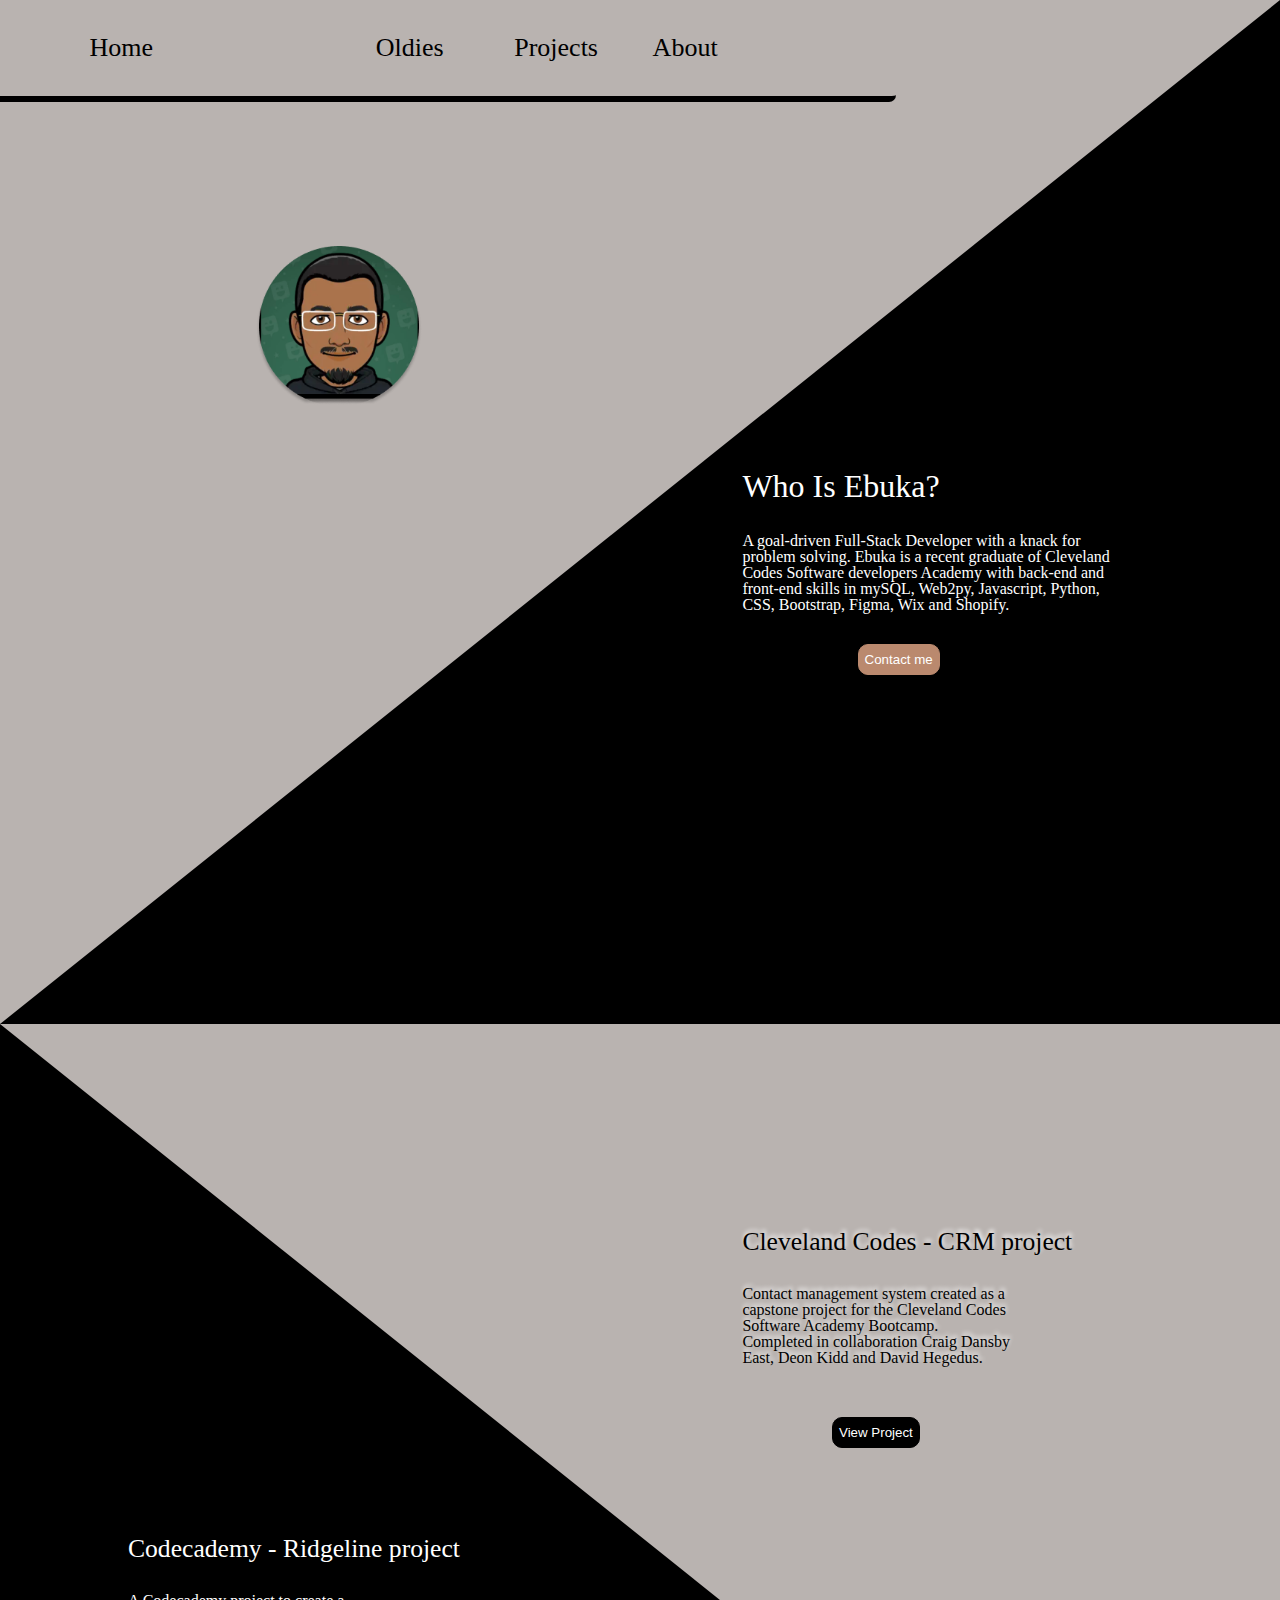
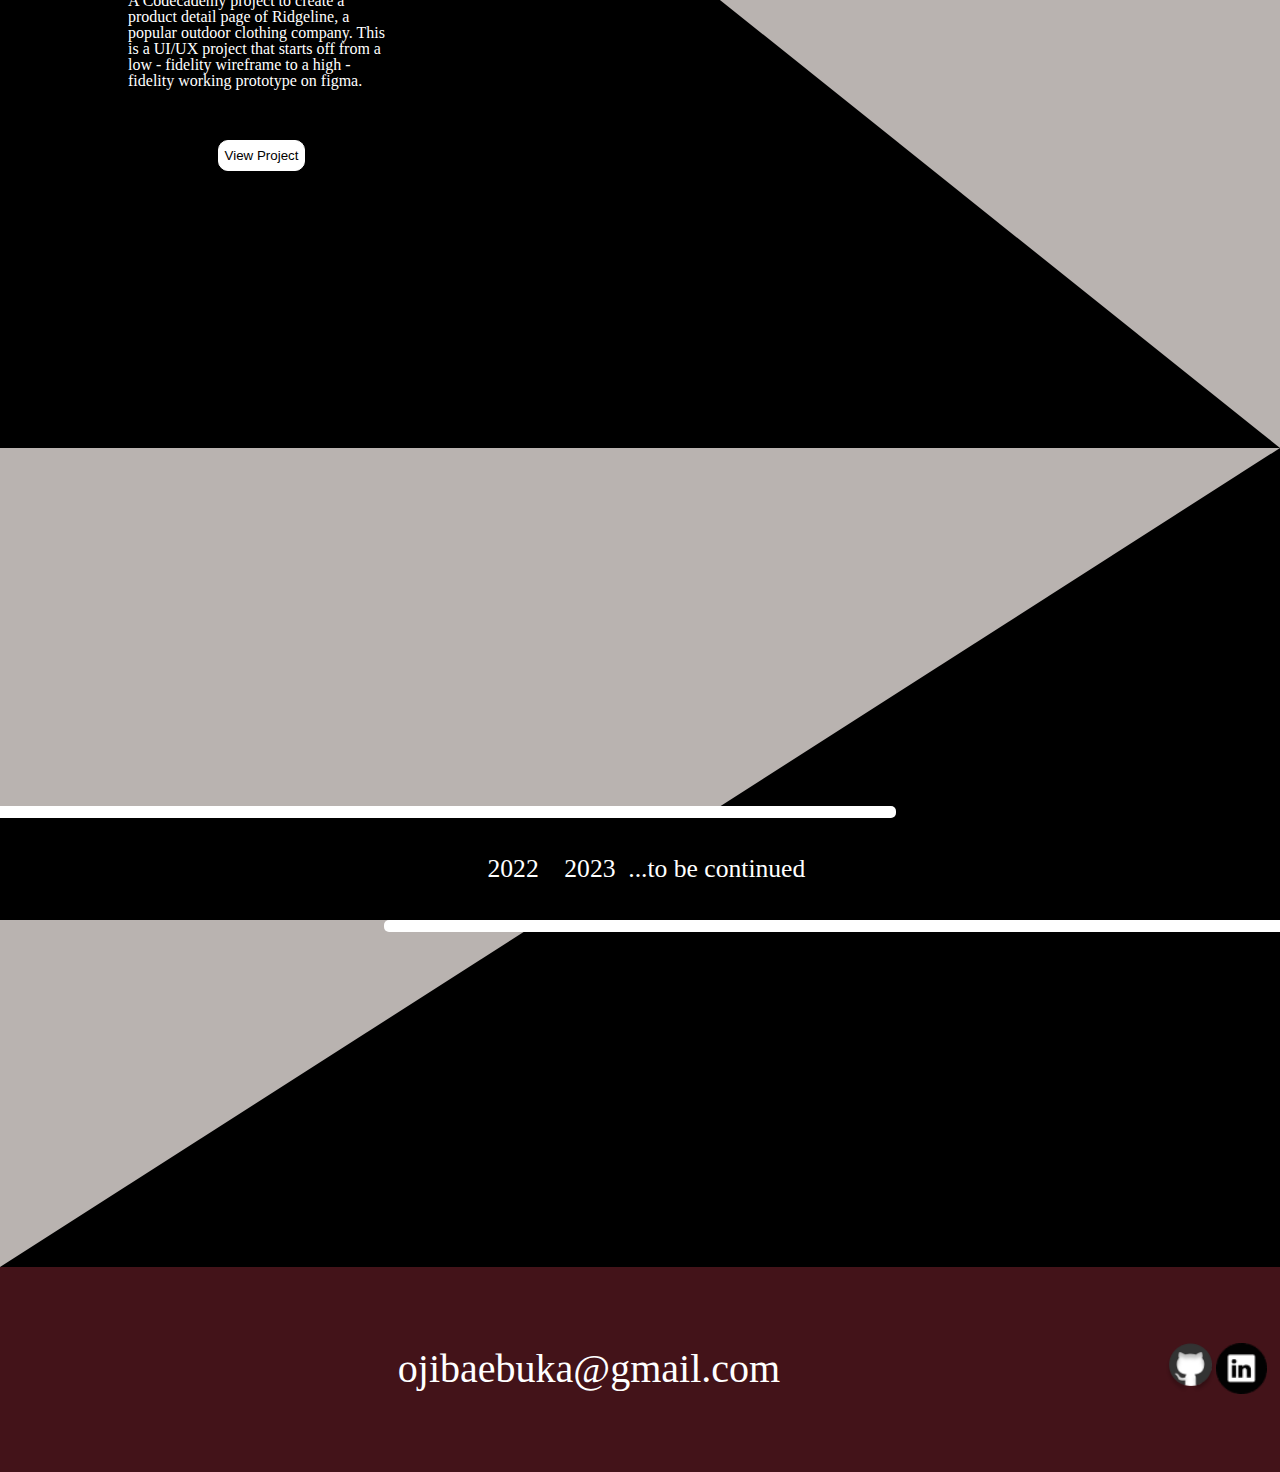
==== index.html @ 53044851 "deploy new site" ====
<!Doctype html>
<html>
	<head>
		<title>
			Ebuka Ojiba
		</title>
		<link href="style.css" rel="stylesheet" type="text/css" >
		<script src="script.js" type="text/javascript"></script>
	</head>
	<body class="index">
		<div class="first"></div>
		<div class="second"></div>
		<div class="last"></div>
		<nav id="nav">
			<img id="nav-img-open" class="nav-img-open" src="images/menu.png" alt="menu icon"/>
			<img id="nav-img-close" class="nav-img-close" src="images/Close.png" alt="close menu icon"/>
			<ul id="nav-list">
				<li class="home-li"><a id="home-a" href="index.html">Home</a></li>
				<li class="other-li"><a id="oldies-a" href="#oldies">Oldies</a></li>
				<li class="other-li"><a id="projects-a" href="#projects">Projects</a></li>
				<li class="other-li"><a id="about-a">About</a></li>	
			</ul>
		</nav>
		<section class="body">
			<section id="about">
				<figure class="main-pic">
					<img src="images/Picture.png" alt="picture of Ebuka"/>
				</figure>
				<article class="about">
					<h2 id="about-h2">Who Is Ebuka?</h2>
					<p id="about-p">A goal-driven Full-Stack Developer with a knack for problem solving. Ebuka is a recent graduate of Cleveland Codes Software developers Academy with back-end and front-end skills in mySQL, Web2py, Javascript, Python, CSS, Bootstrap, Figma, Wix and Shopify.</p>
					<button type="button" id="contact" class="contact">Contact me</button>
				</article>
			</section>
			<section id="projects" class="projects">
				<article class="project1">
					<h3>Cleveland Codes - CRM project</h3>
					<p class="text-spectral text-fs2 text-sb">Contact management system created as a capstone project for the Cleveland Codes Software Academy Bootcamp. Completed in collaboration <a href="https://www.linkedin.com/in/craig-dansby-east-6153b774/">Craig Dansby East</a>, <a href="https://www.linkedin.com/in/deon-kidd-2b307792/">Deon Kidd</a> and <a href="https://www.linkedin.com/in/david-hegedus-8a61512a/">David Hegedus</a>.</p>
					<button type="button" id="view-project1" class="view-project1">View Project</button>
				</article>
				<article class="project2">
					<h3>Codecademy - Ridgeline project</h3>
					<p> A Codecademy project to create a product detail page of Ridgeline, a popular outdoor clothing company. This is a UI/UX project that starts off from a low - fidelity wireframe to a high - fidelity working prototype on figma.</p>
					<button type="button" id="view-project2" class="view-project2">View Project</button>
				</article>
			</section>
			<section id="oldies" class="oldies">
				<article class="oldies">
					<hr class="top-hr"/>
					<h3><span id="2022" class="p-year">2022</span><span id="2023"  class="p-year">2023</span> <span id="tbc" class="tbc">...to be continued</span></h3>
					<hr class="bottom-hr"/>
				</article>
				<footer>
					<p>ojibaebuka@gmail.com</p>
					<a href="https://github.com/renzojib"><img src="images/github.png"/></a>
					<a href="https://www.linkedin.com/in/ebuka-ojiba-874886a8/"><img src="images/linkedin.png"/></a>
				</footer>
			</section>
		</section>
	</body>
</html>
---- style.css ----
/* http://meyerweb.com/eric/tools/css/reset/ 
   v2.0 | 20110126
   License: none (public domain)
*/
* {
	box-sizing: border-box;
}

html, body, div, span, applet, object, iframe,
h1, h2, h3, h4, h5, h6, p, blockquote, pre,
a, abbr, acronym, address, big, cite, code,
del, dfn, em, img, ins, kbd, q, s, samp,
small, strike, strong, sub, sup, tt, var,
b, u, i, center,
dl, dt, dd, ol, ul, li, hr/* added by Ebuka, was not accounted for */,
fieldset, form, label, legend,
table, caption, tbody, tfoot, thead, tr, th, td,
article, aside, canvas, details, embed, 
figure, figcaption, footer, header, hgroup, 
menu, nav, output, ruby, section, summary,
time, mark, audio, video {
	margin: 0;
	padding: 0;
	border: 0;
	font-size: 100%;
	font: inherit;
	vertical-align: baseline;
}
/* HTML5 display-role reset for older browsers */
article, aside, details, figcaption, figure, 
footer, header, hgroup, menu, nav, section {
	display: block;
}
body {
	line-height: 1;
}
ol, ul {
	list-style: none;
}
blockquote, q {
	quotes: none;
}
blockquote:before, blockquote:after,
q:before, q:after {
	content: '';
	content: none;
}
table {
	border-collapse: collapse;
	border-spacing: 0;
}

body {
	background-color: rgb(185,179,176);
}

/*Background shapes*/
.first {
	width:0;
	height:0;
	border-bottom: max(1024px,100vh) solid black;
	border-left: 100vw solid rgb(185,179,176);
}
.second {
	width:0;
	height:0;
	border-bottom: max(1024px,100vh) solid black;
	border-right: 100vw solid rgb(185,179,176);
}
.last {
	width:0;
	height:0;
	border-bottom: max(819px,80vh) solid black;
	border-left: 100vw solid rgb(185,179,176);
}

/*Page start*/
nav {
	position: absolute;
	top: 0;
	height: max(102px,10vh);
	width: 70vw;
	border-bottom: 6px solid black;
	border-bottom-right-radius: 7px;
	line-height: max(102px,10vh);
	z-index: 10;
	transition: width 1s ease, opacity 0.5s;
}

nav .nav-img-open {
	display: none;
}

nav .nav-img-close {
	display: none;
}

ul {
	vertical-align: middle;
}

nav ul li {
	display: inline-block;
}

nav ul li a{
	line-height: 100%;
	/*font-size: 1.5vw;*/
	font-size: 1.625rem;
	transition:
}

nav ul li a:hover {
	/*font-size: 2vw;*/
	font-size: 2rem;
	
	
}

.home-li {
	width: 40%;
	padding-left: 10%;
}

.other-li {
	width: 12%;
	margin: 0 1.5%;
}

section.body {
	position: absolute;
	top: 0;
	width: 100vw;
	height: max(3072px, 300vh);
}
section {
	height: max(1024px, 100vh);
	width: 100vw;
}

figure.main-pic {
	position: relative;
	top: max(246px,24vh);
	left: 20vw;
	width: 13vw;
}

figure.main-pic img {
	width: max(13vw, 150px);
}

article.about {
	position: relative;
	top: max(307px,30vh);
	left: 58vw;
	color: white;
	width: 30vw;
	height: max(307px,30vh);
}

/* Below affects all article h2 and article h3 */
article h2 {
	margin-bottom: max(31px,3vh);
	/*font-size: 2vw;*/
	font-size: 2rem;
}

article h3 {
	margin-bottom: max(31px,3vh);
	/*font-size: 2vw;*/
	font-size: 1.6rem;
}

article p {
	/*font-size: 1vw;*/
	font-size: 1rem;
}
.contact {
	color: rgb(255,255,255);
	background-color: rgb(186,137,110);
	margin: max(31px,3vh) 0 0 30%;
	border: .1vw solid rgb(186,137,110);
	border-radius: 10px;
	height: max(31px,3vh);
}

.contact:hover {
	color: rgb(0,0,0);
	background-color: rgb(255,255,255);
	margin: max(31px,3vh) 0 0 30%;
	border: .1vw solid rgb(255,255,255);
	border-radius: 10px;
	height: max(31px,3vh);
	cursor: pointer;
}



article.project1 {
	position: relative;
	top: max(205px,20vh);
	left: 58vw;
	color: black;
	text-shadow: rgb(255,255,255) 1px -3px 4px;
	width: 35vw;
	height: max(307px,30vh);
}

article.project1 p {
	width: 60%;
}

.view-project1 {
	color: rgb(255,255,255);
	background-color: rgb(0,0,0);
	margin: max(51px,5vh) 0 0 20%;
	border: .1vw solid rgb(0,0,0);
	border-radius: 10px;
	height: max(31px,3vh);
}

.view-project1:hover {
	color: rgb(0,0,0);
	background-color: rgb(255,255,255);
	margin: max(51px,5vh) 0 0 20%;
	border: .1vw solid rgb(255,255,255);
	border-radius: 10px;
	height: max(31px,3vh);
	cursor: pointer;
}

a:link, a:hover, a:visited, a:active {
	color: rgb(0,0,0);
	text-decoration: none;
}

article.project2 {
	position: relative;
	top: max(205px,20vh);
	left: 10vw;
	color: white;
	width: 35vw;
	height: max(307px,30vh);
}

article.project2 p {
	width: 60%;
}

.view-project2 {
	color: rgb(0,0,0);
	background-color: rgb(255,255,255);
	margin: max(51px,5vh) 0 0 20%;
	border: .1vw solid rgb(255,255,255);
	border-radius: 10px;
	height: max(31px,3vh);
}

.view-project2:hover {
	color: rgb(255,255,255);
	background-color: rgb(186,137,110);
	margin: max(51px,5vh) 0 0 20%;
	border: .1vw solid rgb(186,137,110);
	border-radius: 10px;
	height: max(31px,3vh);
	cursor: pointer;
}

article.oldies {
	position: relative;
	top: max(358px,35vh);
	height: max(102px,10vh);
}

article.oldies .top-hr {
	width: 70%;
	margin-right: 30%;
	border: 6px solid white;
	border-radius: 0 5px 5px 0;
}

article.oldies h3{
	/* Overriding article h3 styling */
	margin-bottom: 0;
	color: rgb(255,255,255);
	background-color: rgb(0,0,0);
	display: flex;
	justify-content: center;
	align-items: center;
	height: 100%;
}

article.oldies h3 span.p-year{
	margin: 1vw;
}

article.oldies h3 span.p-year:hover{
	cursor: pointer;
}

article.oldies .bottom-hr {
	width: 70%;
	margin-left: 30%;
	border: 6px solid white;
	border-radius: 5px 0 0 5px;
}

footer {
	position: relative;
	top: max(717px, 70vh);
	height: max(205px,20vh);
	width: 100vw;
	background-color: rgb(67,19,25);
	display: flex;
	justify-content: center;
	align-items: center;
}

footer p{
	color: rgb(255,255,255);
	font-size: 2.5rem;
	width: 40%;
	height: 20%;
	text-align: center;
	margin: 0 25%;
}

footer img {
	width: 51px;
}

/*Mobile*/
@media screen and (max-device-width: 480px) and (orientation: portrait) {
	/*Background shapes*/
.first, .second, .last {
	display: none;
}

/*Page start*/
nav {
	position: absolute;
	top: 0;
	height: max(1024px,100vh);
	width: 100vw;
	border: 0;
	text-align: right;
	transition: none
}

ul {
	display: none;
	width: 100vw;
	height: 70%;
	padding-top: 20%;
}

nav .nav-img-open {
	display: inline-block;
	margin: max(153.6px, 15vw) 10vw 0 0;
	width: 20vw;
}

nav .nav-img-close {
	position: relative;
	left: 30vw;
	display: none;
	margin: max(153.6px, 15vw) 0 0 0;
	width: 15vw;
}

nav ul li {
	display: block;
}

nav ul li a{
	line-height: 100%;
	/*font-size: 1.5vw;*/
	font-size: 6rem;
	transition:
}

nav ul li a:hover {
	/*font-size: 2vw;*/
	font-size: 6rem;
	
	
}

.home-li {
	width: 100%;
	padding-left: 0;
}

.other-li {
	width: 100%;
	margin: 0;
}

section.body {
	position: relative;
	top: 0;
	width: 100vw;
	height: max(3072px, 300vh);
}
section {
	height: max(1024px, 100vh);
	width: 100vw;
}

figure.main-pic {
	position: relative;
	top: 0;
	left: 0;
	background-color: rgb(237,228,219);
	width: 100vw;
	height: max(512px,50vh)
}

figure.main-pic img {
	position: relative;
	top: max(225px, 22vh);
	left: max(120px, 25vw);
	width: max(240px, 50vw);
}

article.about {
	position: relative;
	top: 0;
	left: 0;
	color: white;
	background-color: rgb(0,0,0);
	width: 100vw;
	height: max(512px,50vh);
}

/* Below affects all article h2 and article h3 */
article h2 {
	padding: max(51.2px,5vh) max(24px,5vw) max(31px,3vh);
	/*font-size: 2vw;*/
	font-size: 4rem;
	transition-property: font-size;
	transition-duration: 2s;
	transition-delay: 1s;
}

article h3 {
	margin: max(31px,3vh) max(24px,5vw);
	/*font-size: 2vw;*/
	font-size: 3rem;
}

article p {
	margin: 0 max(24px,5vw);
	/*font-size: 1vw;*/
	font-size: 2rem;
	line-height: 1.5;
	transition-property: font-size;
	transition-duration: 2s;
	transition-delay: 1s;
}

.contact {
	color: rgb(255,255,255);
	background-color: rgb(186,137,110);
	margin: max(51.2px,5vh) 0 0 40%;
	font-size: 2rem;
	border: .1vw solid rgb(186,137,110);
	border-radius: 10px;
	height: max(31px,3vh);
	width: max(96px, 20vw);
}

.contact:hover {
	color: rgb(255,255,255);
	background-color: rgb(186,137,110);
	margin: max(51.2px,5vh) 0 0 40%;
	font-size: 2rem;
	border: .1vw solid rgb(186,137,110);
	border-radius: 10px;
	height: max(31px,3vh);
	width: max(96px, 20vw);
}

section.projects {
	display: flex;
	background-color: rgb(34,34,33);
	height: max(1024px,100vh);
	width: 100vw;
}

article.project1 {
	position: relative;
	top: max(102.4px, 10vh);
	left: max(24px,5vw);
	color: white;
	text-shadow: none;
	width: 35vw;
	height: max(614.4px,60vh);
}

article.project1 p {
	width: 60%;
}

.view-project1 {
	color: rgb(255,255,255);
	background-color: rgb(0,0,0);
	margin: max(51px,5vh) 0 0 20%;
	font-size: 2rem;
	border: .1vw solid rgb(0,0,0);
	border-radius: 10px;
	box-shadow: 5px 5px 5px rgb(255,255,255), -5px -5px 5px rgb(255,255,255);
	height: max(31px,3vh);
	width: max(96px, 20vw);
}

.view-project1:hover {
	color: rgb(255,255,255);
	background-color: rgb(0,0,0);
	margin: max(51px,5vh) 0 0 20%;
	font-size: 2rem;
	border: .1vw solid rgb(0,0,0);
	border-radius: 10px;
	box-shadow: 5px 5px 5px rgb(255,255,255), -5px -5px 5px rgb(255,255,255);
	height: max(31px,3vh);
	width: max(96px, 20vw);
}

a:link, a:hover, a:visited, a:active {
	color: rgb(255,255,255);
	text-decoration: none;
}

article.project2 {
	position: relative;
	top: max(307.2px,30vh);
	left: max(72px,15vw);
	color: white;
	width: 40vw;
	height: max(614.4px,60vh);
}

article.project2 p {
	width: 60%;
}

.view-project2 {
	color: rgb(255,255,255);
	background-color: rgb(0,0,0);
	margin: max(51px,5vh) 0 0 20%;
	font-size: 2rem;
	border: .1vw solid rgb(0,0,0);
	border-radius: 10px;
	box-shadow: 5px 5px 5px rgb(255,255,255), -5px -5px 5px rgb(255,255,255);
	height: max(31px,3vh);
	width: max(96px, 20vw);
	width: max(96px, 20vw);
}

.view-project2:hover {
	color: rgb(255,255,255);
	background-color: rgb(0,0,0);
	margin: max(51px,5vh) 0 0 20%;
	font-size: 2rem;
	border: .1vw solid rgb(0,0,0);
	border-radius: 10px;
	box-shadow: 5px 5px 5px rgb(255,255,255), -5px -5px 5px rgb(255,255,255);
	height: max(31px,3vh);
	width: max(96px, 20vw);
}
section.oldies {
	background-color: rgb(67,19,25);
}
article.oldies {
	position: relative;
	top: max(358px,35vh);
	height: max(102.4px,10vh);
}

article.oldies .top-hr {
	width: 70%;
	margin-right: 30%;
	border: 6px solid white;
	border-radius: 0 5px 5px 0;
}

article.oldies h3{
	/* Overriding article h3 styling */
	margin: 0;
	color: rgb(255,255,255);
	background-color: rgb(0,0,0);
	display: flex;
	justify-content: center;
	align-items: center;
	height: max(102.4px,10vh);
}

article.oldies h3 span.p-year{
	margin: 1vw;
}

.tbc {
	transition-property: font-size;
	transition-duration: 2s;
}

article.oldies h3 span.p-year:hover{
	cursor: pointer;
}

article.oldies .bottom-hr {
	width: 70%;
	margin-left: 30%;
	border: 6px solid white;
	border-radius: 5px 0 0 5px;
}

footer {
	position: relative;
	top: max(717px,70vh);
	height: max(205px,20vh);
	width: 100vw;
	background-color: rgb(67,19,25);
	display: flex;
	flex-wrap: wrap;
	justify-content: center;
	align-content: center;
	gap: 6vw 0;
}

footer p{
	color: rgb(255,255,255);
	text-align: center;
	letter-spacing: 4px;
	line-height: max(41px, 4vh);
	vertical-align: middle;
	margin: 0;
	font-size: 3rem;
	width: 100%;
	height: max(41px, 4vh);
}

footer img {
	width: 12.5vw;
}
}
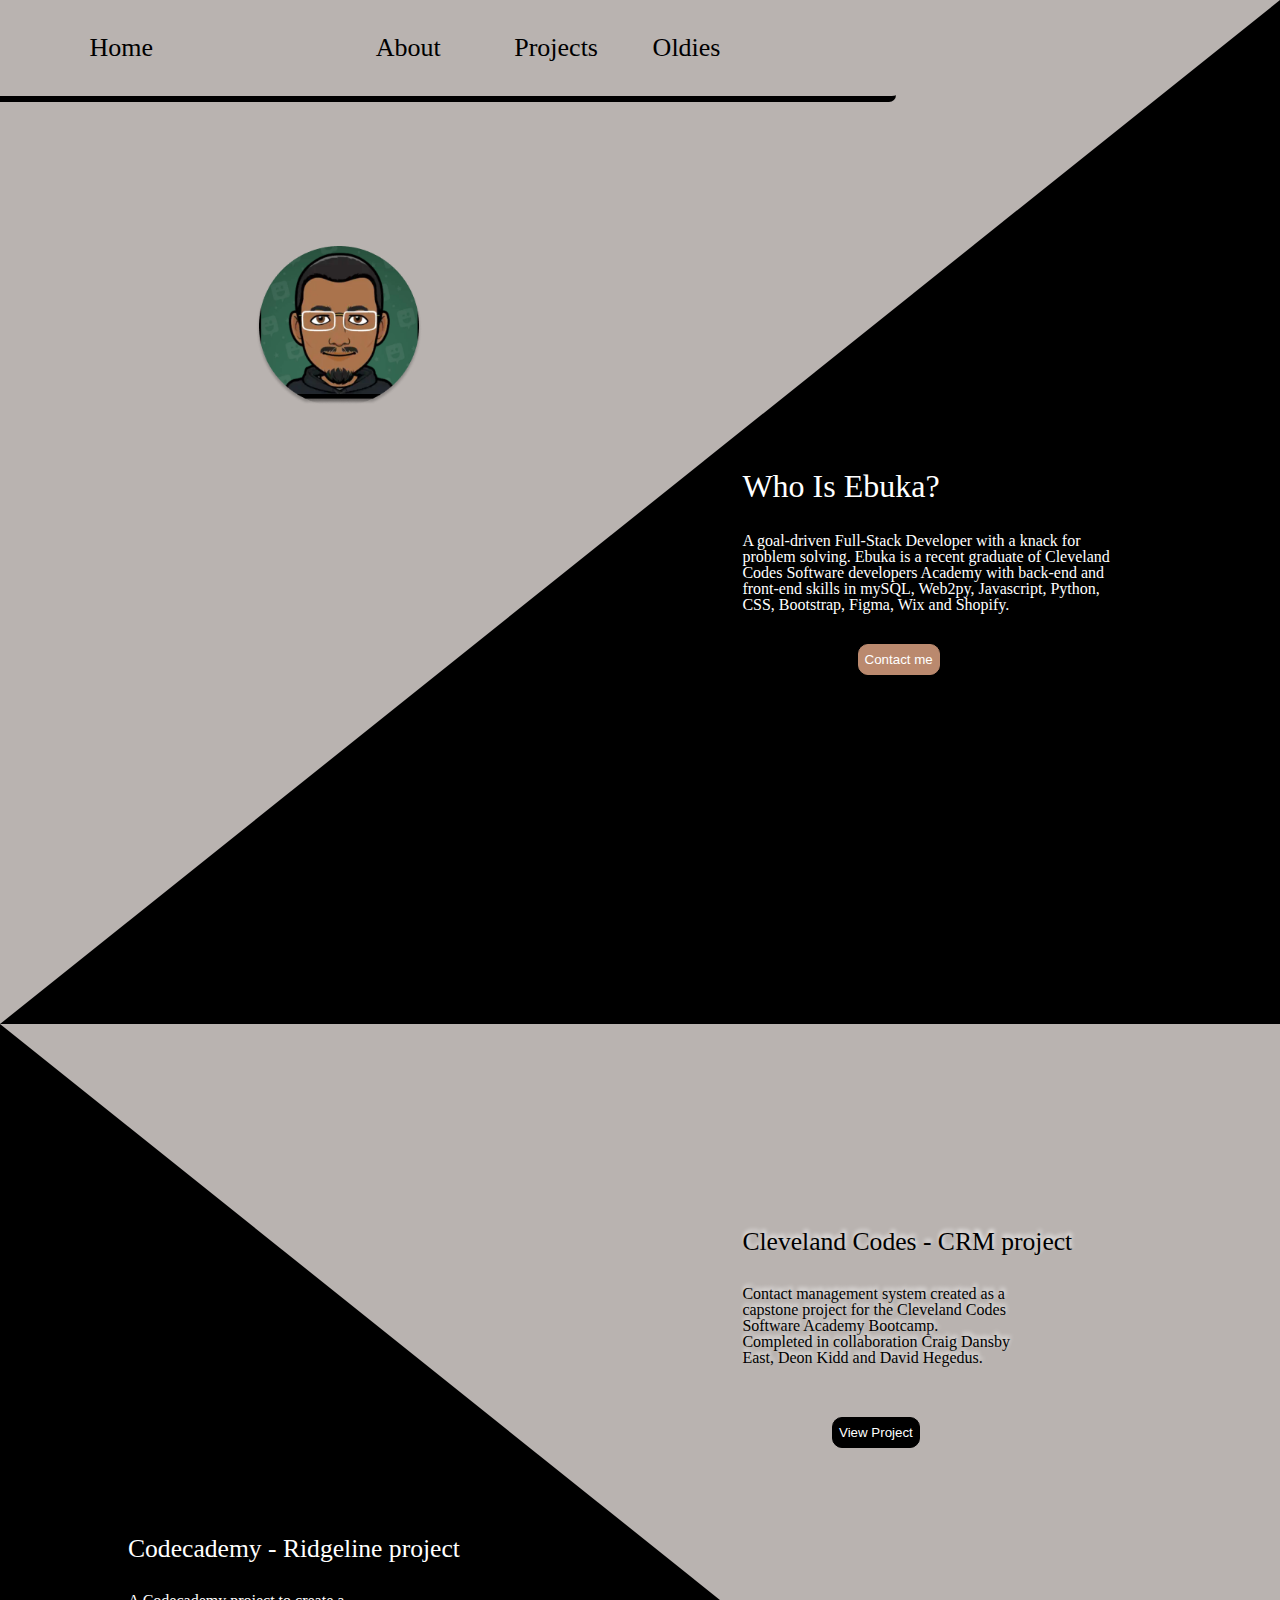
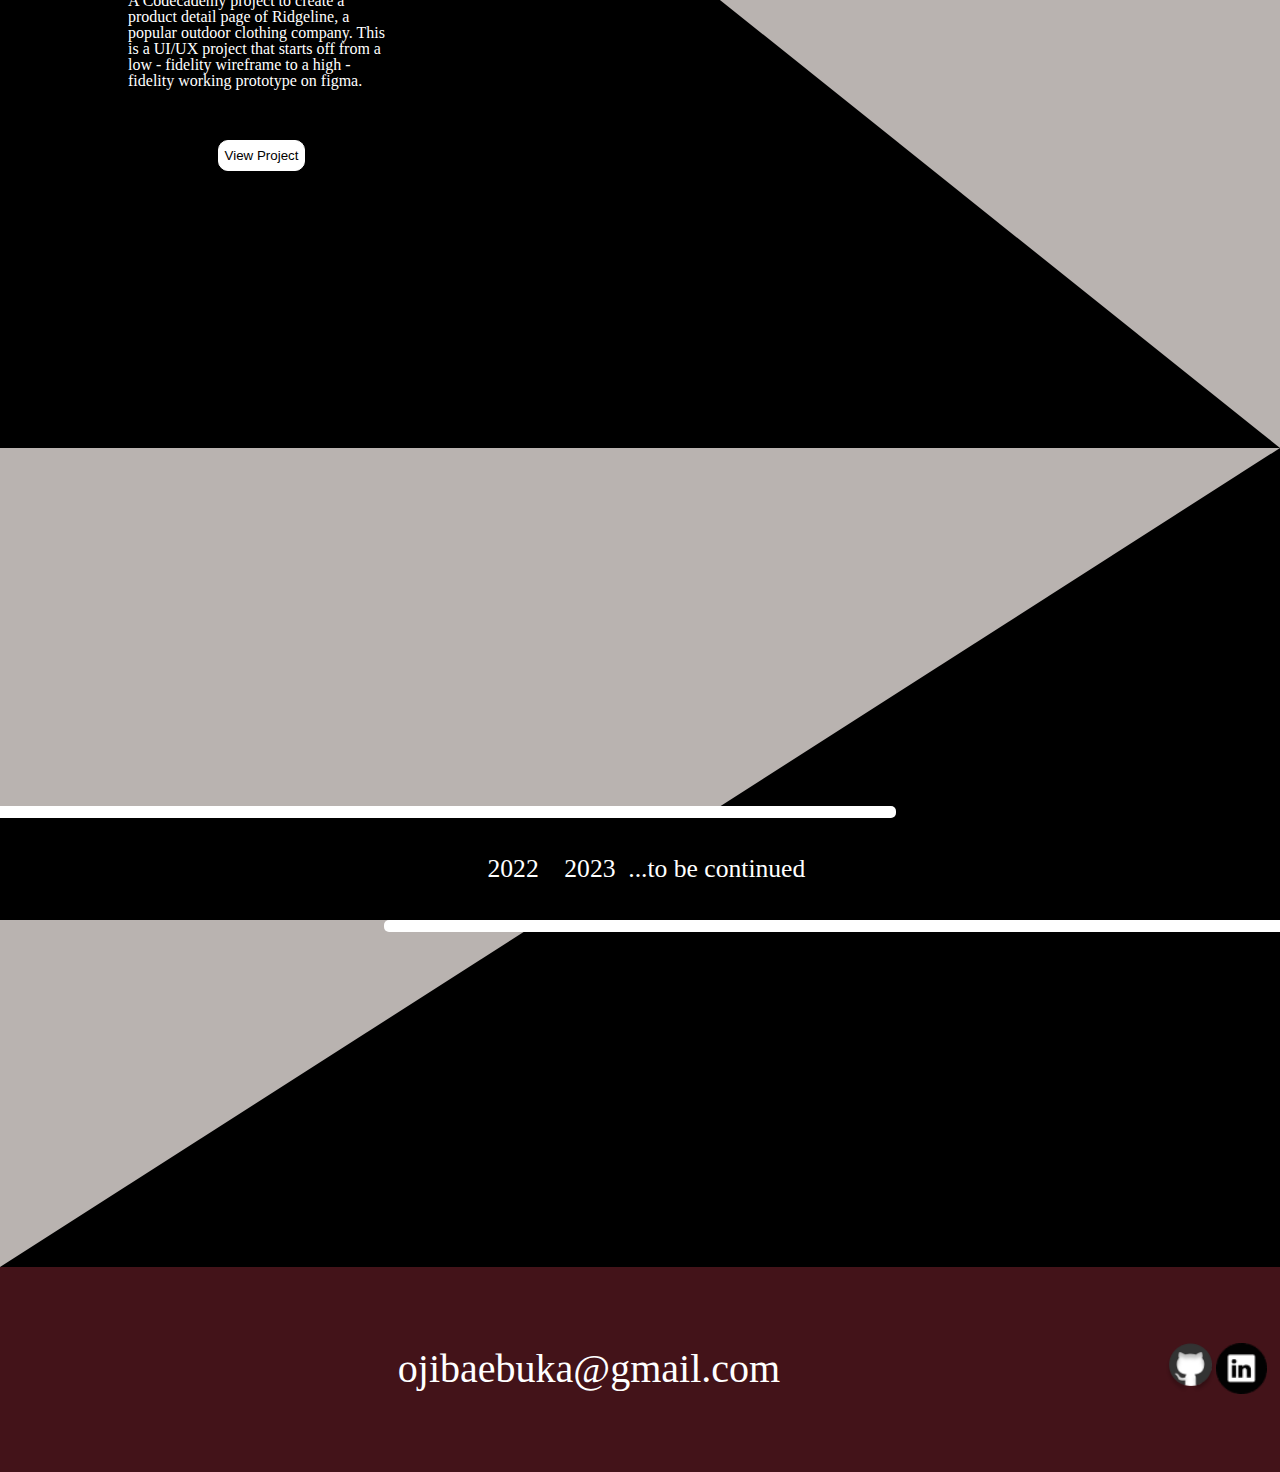
==== commit 83bc4e4a: "update nav order" ====
--- a/index.html
+++ b/index.html
@@ -13,13 +13,13 @@
 		<div class="last"></div>
 		<nav id="nav">
 			<img id="nav-img-open" class="nav-img-open" src="images/menu.png" alt="menu icon"/>
-			<img id="nav-img-close" class="nav-img-close" src="images/Close.png" alt="close menu icon"/>
+			<img id="nav-img-close" class="nav-img-close" src="images/close.png" alt="close menu icon"/>
 			<ul id="nav-list">
 				<li class="home-li"><a id="home-a" href="index.html">Home</a></li>
+				<li class="other-li"><a id="about-a">About</a></li>
+				<li class="other-li"><a id="projects-a" href="#projects">Projects</a></li>
 				<li class="other-li"><a id="oldies-a" href="#oldies">Oldies</a></li>
-				<li class="other-li"><a id="projects-a" href="#projects">Projects</a></li>
-				<li class="other-li"><a id="about-a">About</a></li>	
-			</ul>
+				</ul>
 		</nav>
 		<section class="body">
 			<section id="about">
--- a/style.css
+++ b/style.css
@@ -340,11 +340,11 @@
 nav {
 	position: absolute;
 	top: 0;
-	height: max(1024px,100vh);
+	height: max(512px,50vh);
 	width: 100vw;
 	border: 0;
 	text-align: right;
-	transition: none
+	transition: none;
 }
 
 ul {
@@ -490,11 +490,11 @@
 
 article.project1 {
 	position: relative;
-	top: max(102.4px, 10vh);
+	top: max(51.2px, 5vh);
 	left: max(24px,5vw);
 	color: white;
 	text-shadow: none;
-	width: 35vw;
+	width: 40vw;
 	height: max(614.4px,60vh);
 }
 
@@ -533,7 +533,7 @@
 
 article.project2 {
 	position: relative;
-	top: max(307.2px,30vh);
+	top: max(204.8px,20vh);
 	left: max(72px,15vw);
 	color: white;
 	width: 40vw;
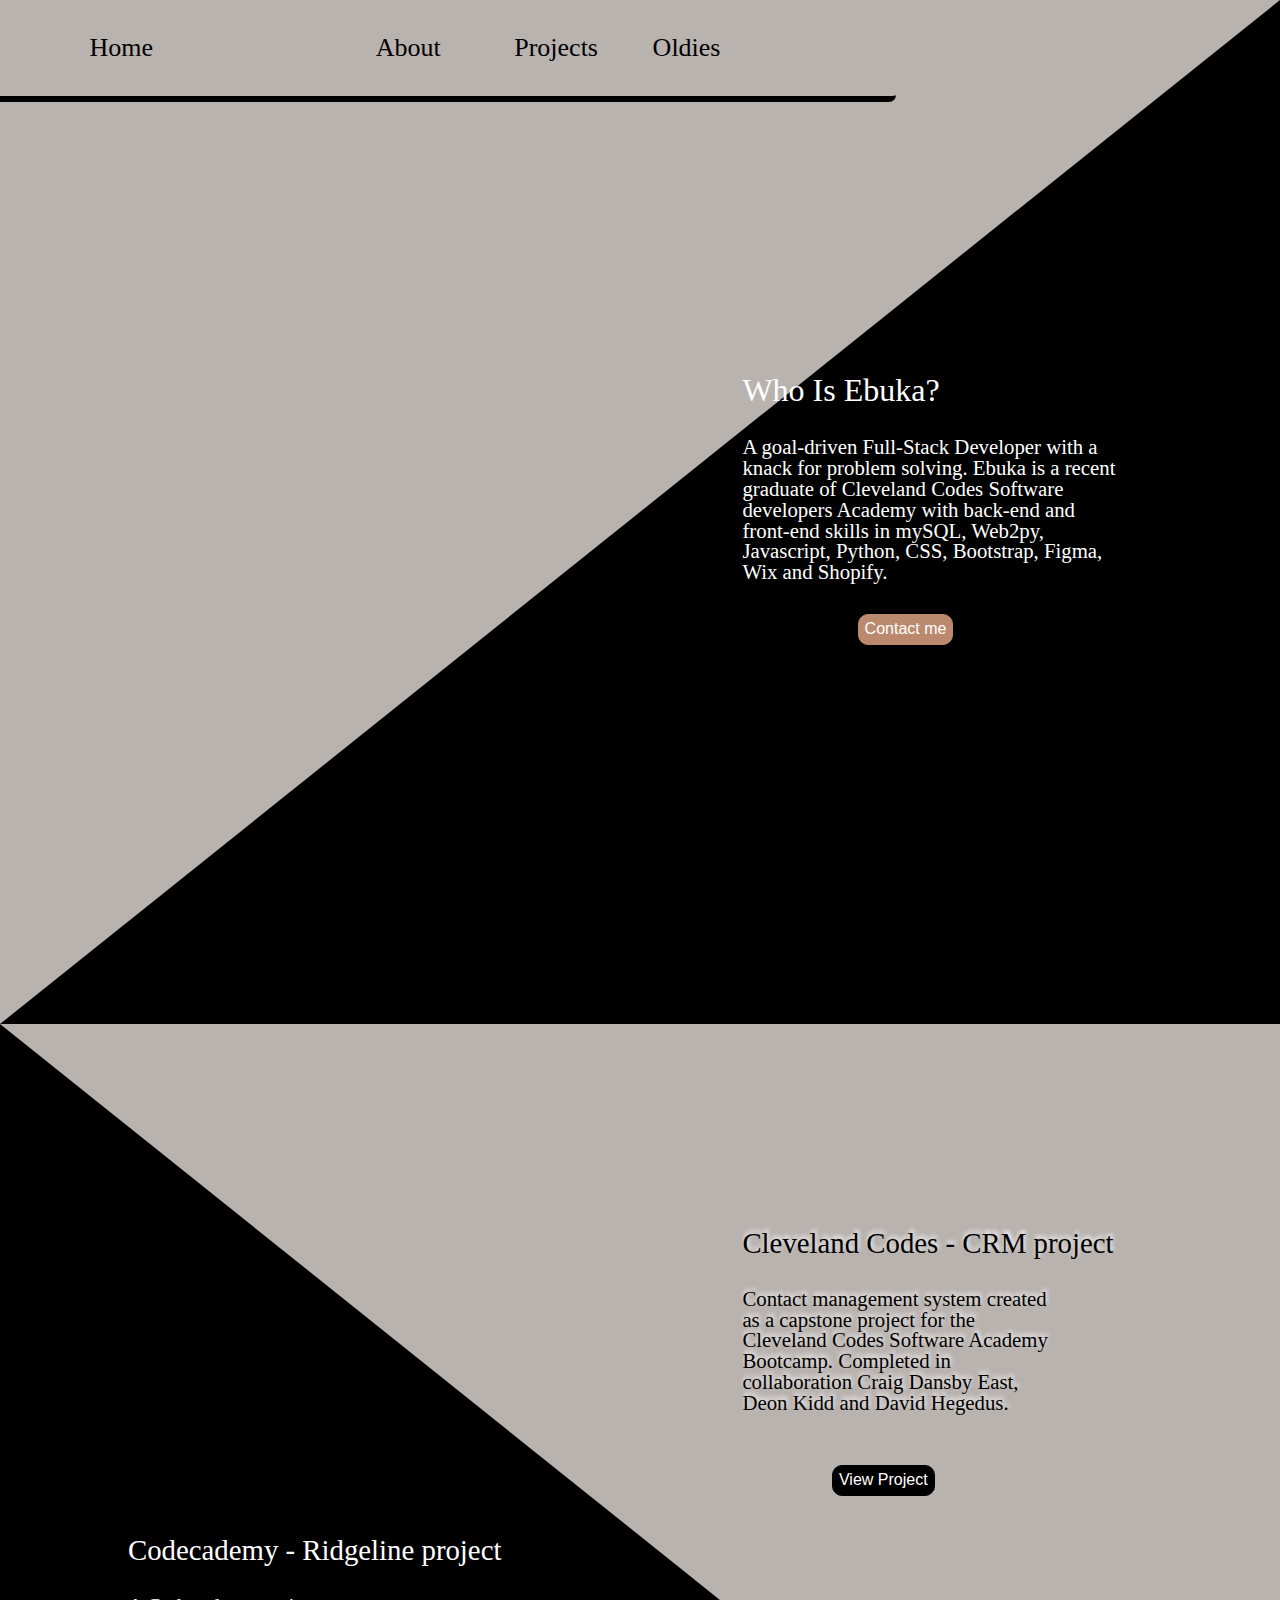
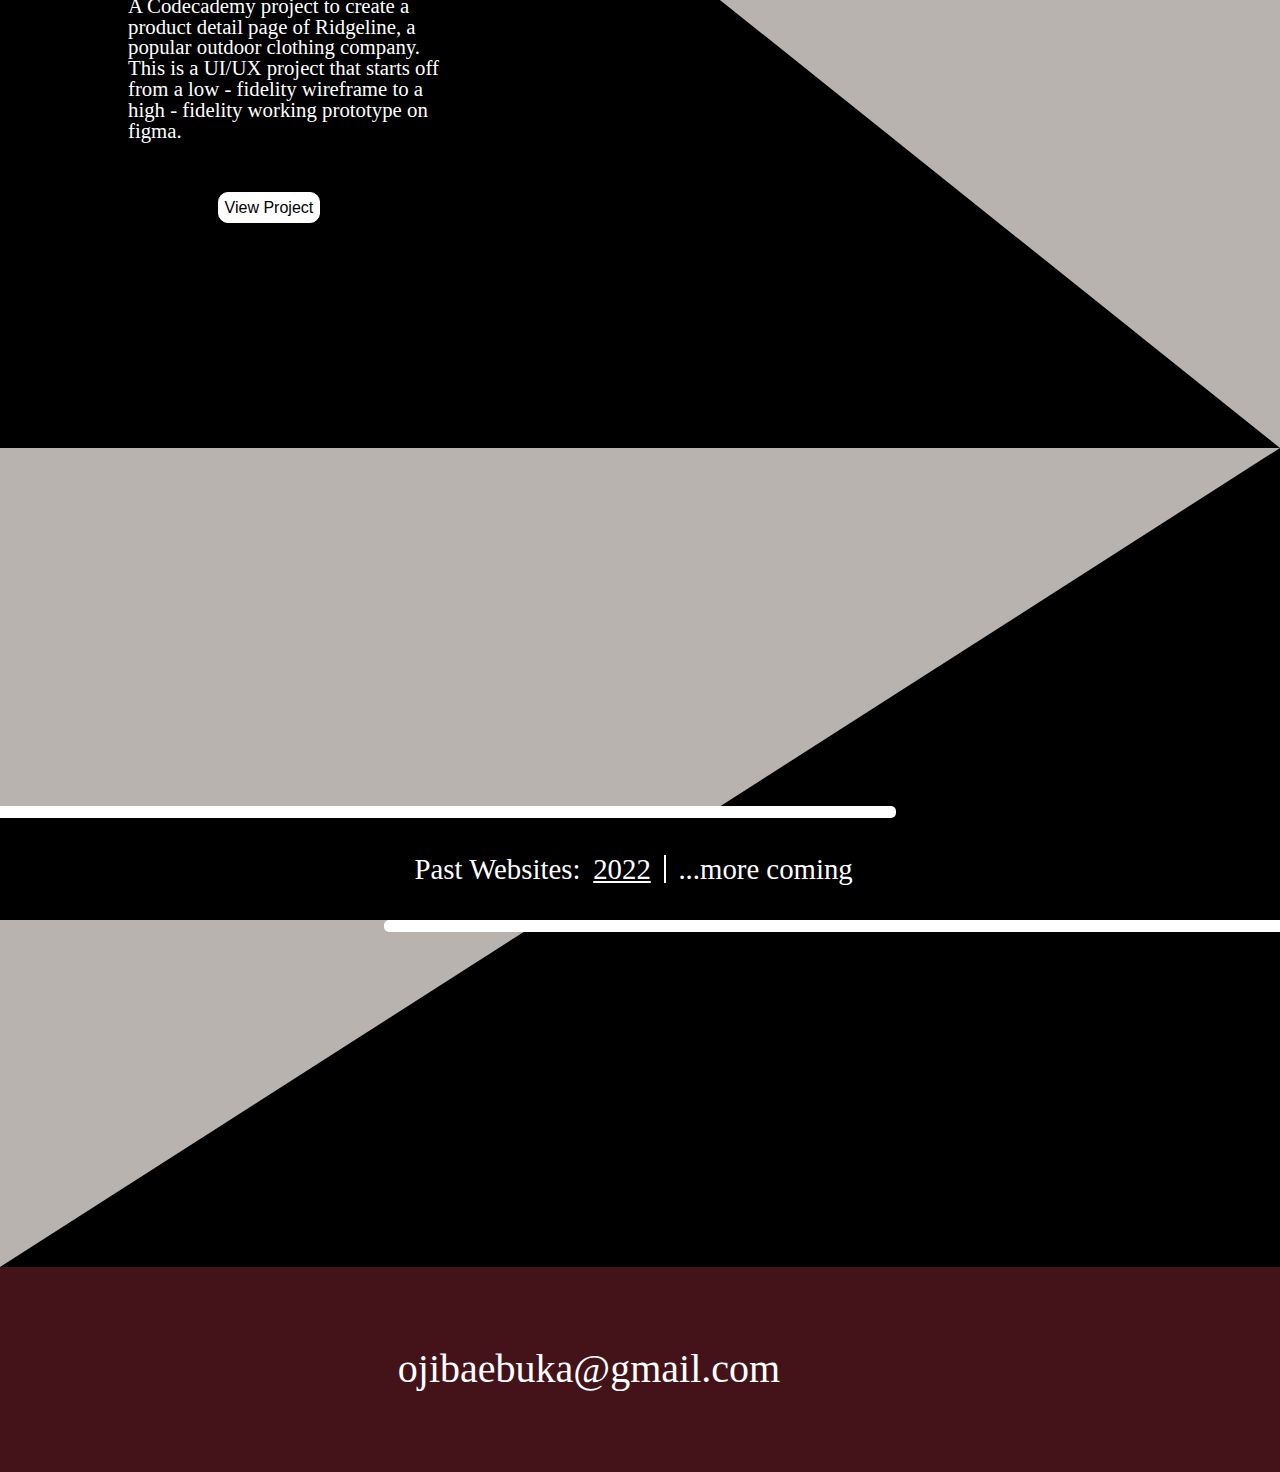
==== commit 46bda9ae: "desktop button font change and more details to oldies" ====
--- a/index.html
+++ b/index.html
@@ -47,7 +47,7 @@
 			<section id="oldies" class="oldies">
 				<article class="oldies">
 					<hr class="top-hr"/>
-					<h3><span id="2022" class="p-year">2022</span><span id="2023"  class="p-year">2023</span> <span id="tbc" class="tbc">...to be continued</span></h3>
+					<h3>Past Websites: <span id="2022" class="p-year">2022</span><!--<span id="2023"  class="p-year">2023</span>--><span id="tbc" class="tbc"> ...more coming</span></h3>
 					<hr class="bottom-hr"/>
 				</article>
 				<footer>
--- a/style.css
+++ b/style.css
@@ -151,7 +151,7 @@
 
 article.about {
 	position: relative;
-	top: max(307px,30vh);
+	top: max(358.4px,35vh);
 	left: 58vw;
 	color: white;
 	width: 30vw;
@@ -168,16 +168,17 @@
 article h3 {
 	margin-bottom: max(31px,3vh);
 	/*font-size: 2vw;*/
-	font-size: 1.6rem;
+	font-size: 1.8rem;
 }
 
 article p {
 	/*font-size: 1vw;*/
+	font-size: 1.3rem;
+}
+.contact {
+	color: rgb(255,255,255);
+	background-color: rgb(186,137,110);
 	font-size: 1rem;
-}
-.contact {
-	color: rgb(255,255,255);
-	background-color: rgb(186,137,110);
 	margin: max(31px,3vh) 0 0 30%;
 	border: .1vw solid rgb(186,137,110);
 	border-radius: 10px;
@@ -187,6 +188,7 @@
 .contact:hover {
 	color: rgb(0,0,0);
 	background-color: rgb(255,255,255);
+	font-size: 1rem;
 	margin: max(31px,3vh) 0 0 30%;
 	border: .1vw solid rgb(255,255,255);
 	border-radius: 10px;
@@ -207,12 +209,13 @@
 }
 
 article.project1 p {
-	width: 60%;
+	width: 70%;
 }
 
 .view-project1 {
 	color: rgb(255,255,255);
 	background-color: rgb(0,0,0);
+	font-size: 1rem;
 	margin: max(51px,5vh) 0 0 20%;
 	border: .1vw solid rgb(0,0,0);
 	border-radius: 10px;
@@ -222,6 +225,7 @@
 .view-project1:hover {
 	color: rgb(0,0,0);
 	background-color: rgb(255,255,255);
+	font-size: 1rem;
 	margin: max(51px,5vh) 0 0 20%;
 	border: .1vw solid rgb(255,255,255);
 	border-radius: 10px;
@@ -244,12 +248,13 @@
 }
 
 article.project2 p {
-	width: 60%;
+	width: 70%;
 }
 
 .view-project2 {
 	color: rgb(0,0,0);
 	background-color: rgb(255,255,255);
+	font-size: 1rem;
 	margin: max(51px,5vh) 0 0 20%;
 	border: .1vw solid rgb(255,255,255);
 	border-radius: 10px;
@@ -259,6 +264,7 @@
 .view-project2:hover {
 	color: rgb(255,255,255);
 	background-color: rgb(186,137,110);
+	font-size: 1rem;
 	margin: max(51px,5vh) 0 0 20%;
 	border: .1vw solid rgb(186,137,110);
 	border-radius: 10px;
@@ -291,11 +297,17 @@
 }
 
 article.oldies h3 span.p-year{
-	margin: 1vw;
+	padding: 0 1vw;
+	text-decoration:underline;
+	border-right: 2px solid rgb(255,255,255);
 }
 
 article.oldies h3 span.p-year:hover{
 	cursor: pointer;
+}
+
+.tbc {
+	padding: 0 1vw;
 }
 
 article.oldies .bottom-hr {
@@ -330,7 +342,7 @@
 }
 
 /*Mobile*/
-@media screen and (max-device-width: 480px) and (orientation: portrait) {
+@media screen and (max-device-width: 480px) {
 	/*Background shapes*/
 .first, .second, .last {
 	display: none;
@@ -357,7 +369,7 @@
 nav .nav-img-open {
 	display: inline-block;
 	margin: max(153.6px, 15vw) 10vw 0 0;
-	width: 20vw;
+	width: 15vw;
 }
 
 nav .nav-img-close {
@@ -365,7 +377,7 @@
 	left: 30vw;
 	display: none;
 	margin: max(153.6px, 15vw) 0 0 0;
-	width: 15vw;
+	width: 10vw;
 }
 
 nav ul li {
@@ -462,12 +474,12 @@
 .contact {
 	color: rgb(255,255,255);
 	background-color: rgb(186,137,110);
-	margin: max(51.2px,5vh) 0 0 40%;
+	margin: max(51.2px,5vh) 0 0 37.5vw;
 	font-size: 2rem;
 	border: .1vw solid rgb(186,137,110);
 	border-radius: 10px;
 	height: max(31px,3vh);
-	width: max(96px, 20vw);
+	width: max(120px, 25vw);
 }
 
 .contact:hover {
@@ -478,7 +490,7 @@
 	border: .1vw solid rgb(186,137,110);
 	border-radius: 10px;
 	height: max(31px,3vh);
-	width: max(96px, 20vw);
+	width: max(120px, 25vw);
 }
 
 section.projects {
@@ -511,7 +523,7 @@
 	border-radius: 10px;
 	box-shadow: 5px 5px 5px rgb(255,255,255), -5px -5px 5px rgb(255,255,255);
 	height: max(31px,3vh);
-	width: max(96px, 20vw);
+	width: max(120px, 25vw);
 }
 
 .view-project1:hover {
@@ -523,7 +535,7 @@
 	border-radius: 10px;
 	box-shadow: 5px 5px 5px rgb(255,255,255), -5px -5px 5px rgb(255,255,255);
 	height: max(31px,3vh);
-	width: max(96px, 20vw);
+	width: max(120px, 25vw);
 }
 
 a:link, a:hover, a:visited, a:active {
@@ -554,7 +566,7 @@
 	box-shadow: 5px 5px 5px rgb(255,255,255), -5px -5px 5px rgb(255,255,255);
 	height: max(31px,3vh);
 	width: max(96px, 20vw);
-	width: max(96px, 20vw);
+	width: max(120px, 25vw);
 }
 
 .view-project2:hover {
@@ -566,7 +578,7 @@
 	border-radius: 10px;
 	box-shadow: 5px 5px 5px rgb(255,255,255), -5px -5px 5px rgb(255,255,255);
 	height: max(31px,3vh);
-	width: max(96px, 20vw);
+	width: max(120px, 25vw);
 }
 section.oldies {
 	background-color: rgb(67,19,25);
@@ -580,7 +592,7 @@
 article.oldies .top-hr {
 	width: 70%;
 	margin-right: 30%;
-	border: 6px solid white;
+	border: 6px solid rgb(255,255,255);
 	border-radius: 0 5px 5px 0;
 }
 
@@ -596,10 +608,13 @@
 }
 
 article.oldies h3 span.p-year{
-	margin: 1vw;
+	padding: 0 1vw;
+	text-decoration:underline;
+	border-right: 4px solid rgb(255,255,255);
 }
 
 .tbc {
+	padding: 0 1vw;
 	transition-property: font-size;
 	transition-duration: 2s;
 }
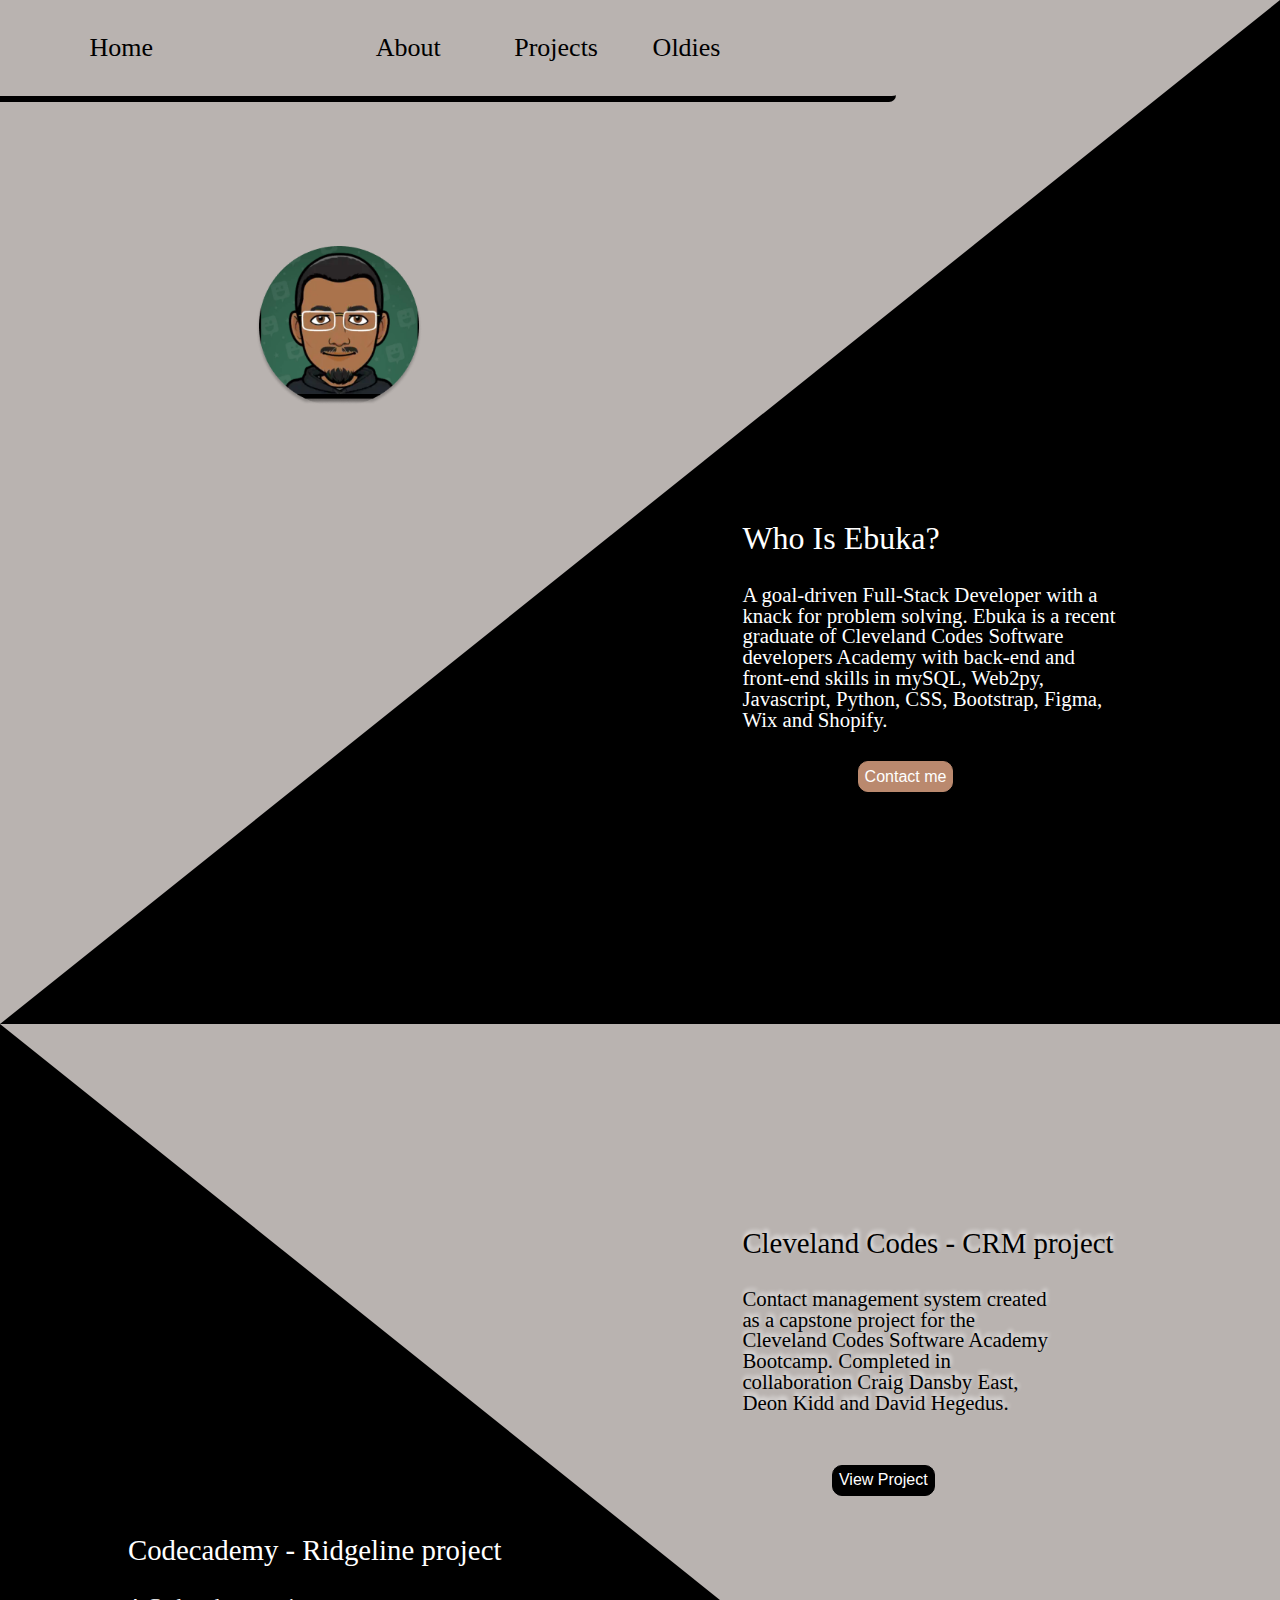
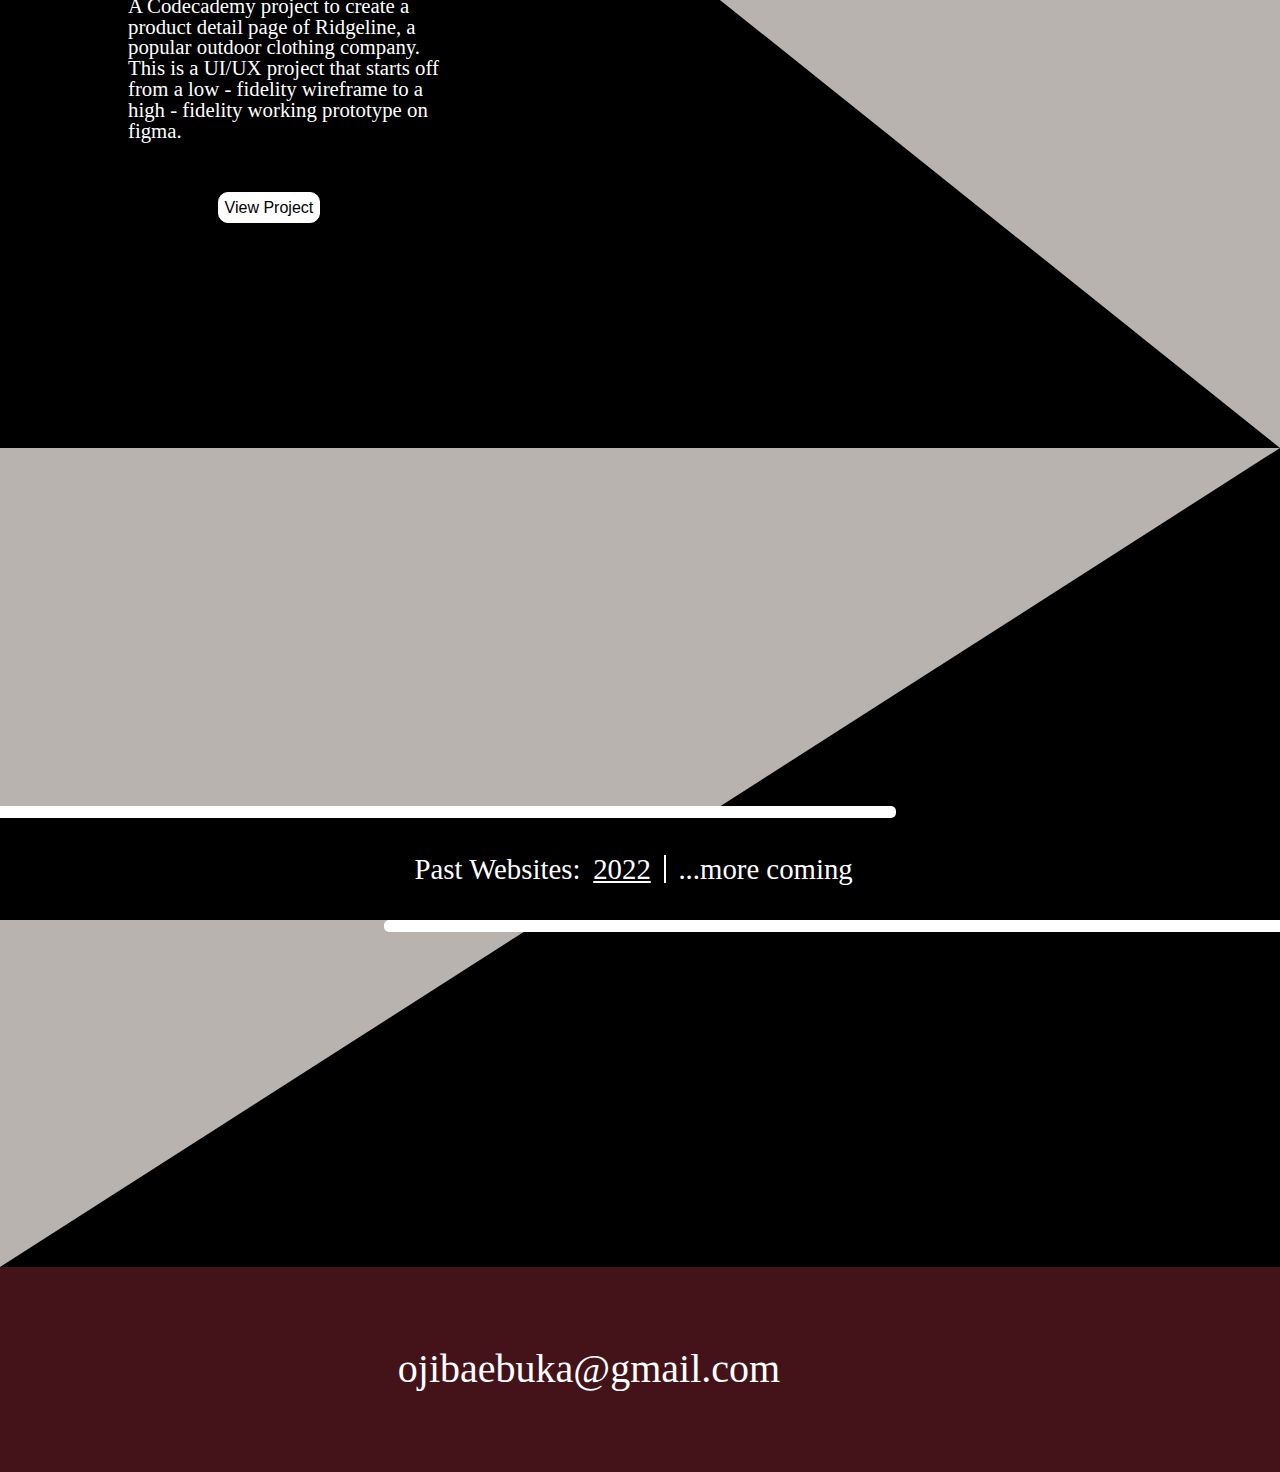
==== commit 482c274b: "update meta description" ====
--- a/index.html
+++ b/index.html
@@ -4,6 +4,12 @@
 		<title>
 			Ebuka Ojiba
 		</title>
+		<meta charset="utf-8">
+		<meta name="description"
+			  content="Ebuka Ojiba is a Full-Stack Developer and a recent Cleveland Codes Cohort 13 graduate.">
+		<meta http-equiv="Content-Type"
+          content="text/html; charset=utf-8" />
+		<link rel="icon" type="image/png" href="images/Picture.png"/>
 		<link href="style.css" rel="stylesheet" type="text/css" >
 		<script src="script.js" type="text/javascript"></script>
 	</head>
@@ -52,8 +58,8 @@
 				</article>
 				<footer>
 					<p>ojibaebuka@gmail.com</p>
-					<a href="https://github.com/renzojib"><img src="images/github.png"/></a>
-					<a href="https://www.linkedin.com/in/ebuka-ojiba-874886a8/"><img src="images/linkedin.png"/></a>
+					<a href="https://github.com/renzojib"><img src="images/github.png" alt="github logo"/></a>
+					<a href="https://www.linkedin.com/in/ebuka-ojiba-874886a8/"><img src="images/linkedin.png"alt="linkedin logo" /></a>
 				</footer>
 			</section>
 		</section>
--- a/style.css
+++ b/style.css
@@ -54,6 +54,11 @@
 	background-color: rgb(185,179,176);
 }
 
+html, body {
+    max-width: 100%;
+    overflow-x: hidden;
+}
+
 /*Background shapes*/
 .first {
 	width:0;
@@ -343,7 +348,11 @@
 
 /*Mobile*/
 @media screen and (max-device-width: 480px) {
-	/*Background shapes*/
+html, body {
+    height:auto!important;
+}
+
+/*Background shapes*/
 .first, .second, .last {
 	display: none;
 }
@@ -658,4 +667,4 @@
 footer img {
 	width: 12.5vw;
 }
-}
+}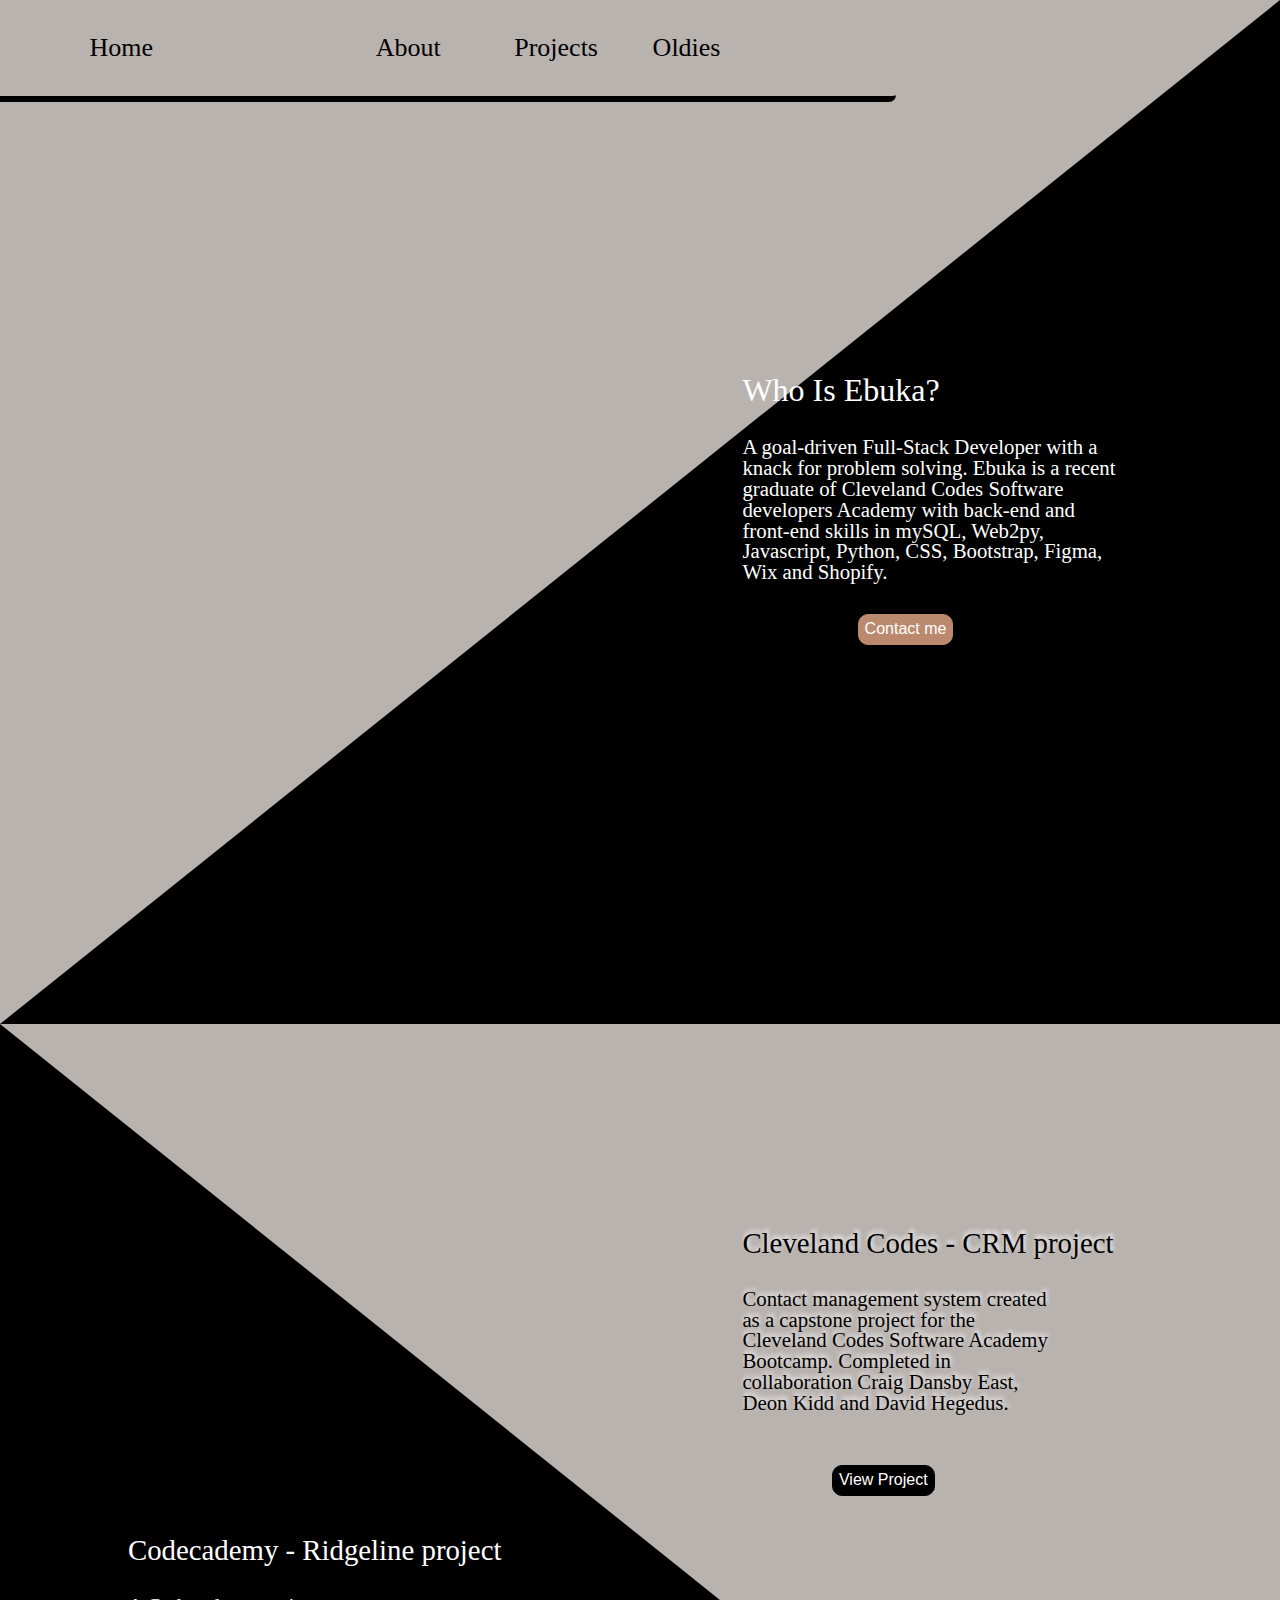
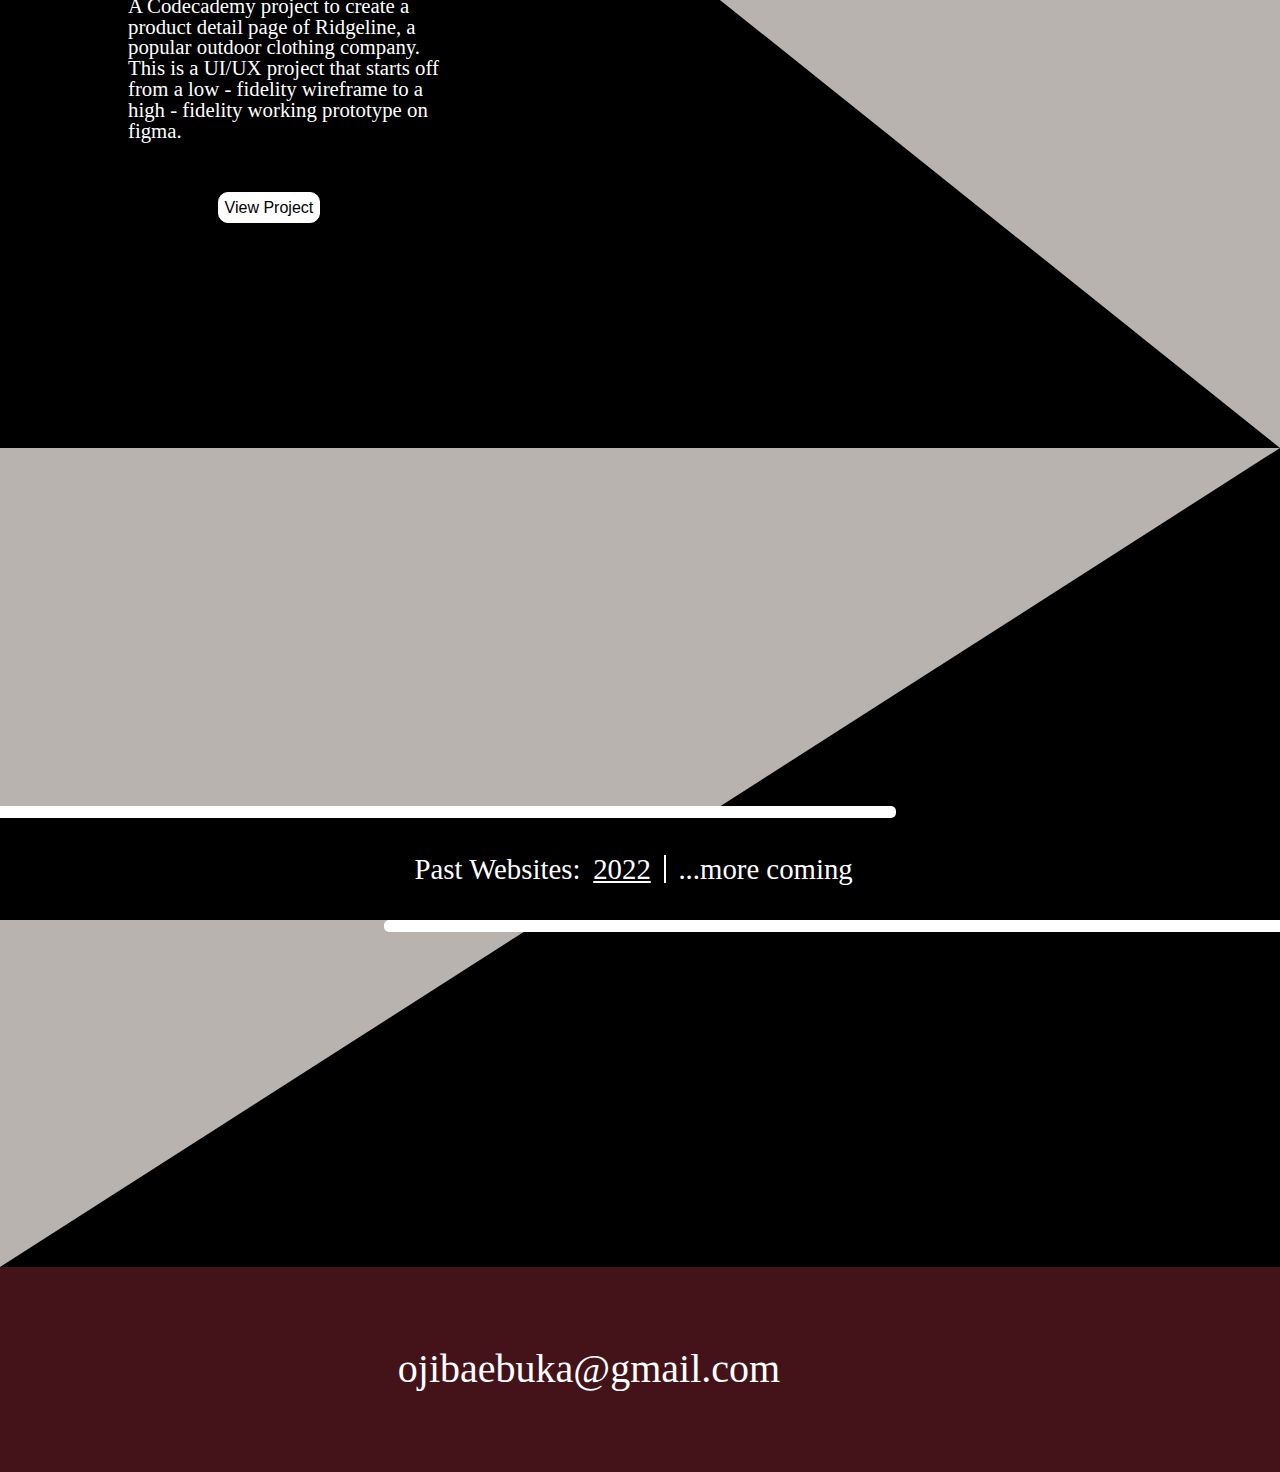
==== commit e9523350: "update read me and add alt to images" ====
--- a/index.html
+++ b/index.html
@@ -30,7 +30,7 @@
 		<section class="body">
 			<section id="about">
 				<figure class="main-pic">
-					<img src="images/Picture.png" alt="picture of Ebuka"/>
+					<img src="images/Picture.png" alt="bitmoji picture of Ebuka"/>
 				</figure>
 				<article class="about">
 					<h2 id="about-h2">Who Is Ebuka?</h2>
